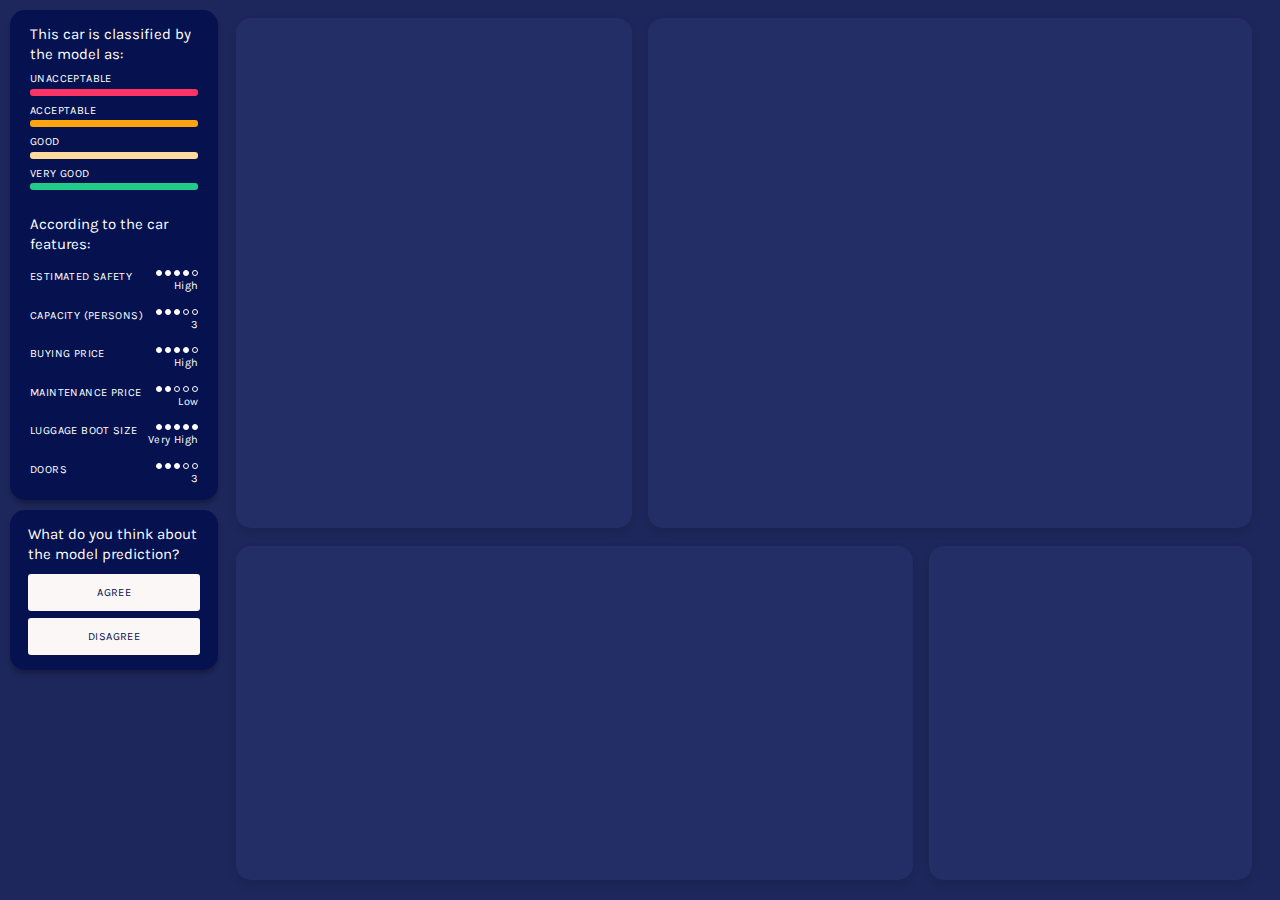
==== vis/index.html @ 2409f765 "Fixing a bug in run_bayes_opt_ex" ====
<!DOCTYPE html>
<!-- For testing out visualizations -->
<html lang="en">
  <head>
    <meta charset="UTF-8" />
    <title>Test</title>

    <!-- Boostrap CSS -->
    <link
      rel="stylesheet"
      href="https://stackpath.bootstrapcdn.com/bootstrap/4.4.1/css/bootstrap.min.css"
      integrity="sha384-Vkoo8x4CGsO3+Hhxv8T/Q5PaXtkKtu6ug5TOeNV6gBiFeWPGFN9MuhOf23Q9Ifjh"
      crossorigin="anonymous"
    />

    <!-- Main stylesheet -->
    <link rel="stylesheet" href="css/style.css" />
  </head>
  <body>
    <div class="interface-container">
      <!-- left side interface -->
      <div class="left-container">
        <div class="car-card">
          <div class="title">This car is classified by the model as:</div>
          <div class="class-list-container first">
            <div class="class-item">
              <div class="dida">unacceptable</div>
              <div class="class-bar unacceptable"></div>
            </div>
            <div class="class-item">
              <div class="dida">acceptable</div>
              <div class="class-bar acceptable"></div>
            </div>
            <div class="class-item">
              <div class="dida">good</div>
              <div class="class-bar good"></div>
            </div>
            <div class="class-item">
              <div class="dida">very good</div>
              <div class="class-bar vgood"></div>
            </div>
          </div>
          <div class="title">According to the car features:</div>
          <div class="class-list-container">
            <div id="estimated-safety" class="feature-item">
              <div class="dida">ESTIMATED SAFETY</div>
              <div class="feature-container">
                <div class="points-container">
                  <span class="point active"></span>
                  <span class="point active"></span>
                  <span class="point active"></span>
                  <span class="point active"></span>
                  <span class="point"></span>
                </div>
                <div class="feature-value dida">high</div>
              </div>
            </div>
            <div id="capacity-(persons)" class="feature-item">
              <div class="dida">CAPACITY (PERSONS)</div>
              <div class="feature-container">
                <div class="points-container">
                  <span class="point active"></span>
                  <span class="point active"></span>
                  <span class="point active"></span>
                  <span class="point"></span>
                  <span class="point"></span>
                </div>
                <div class="feature-value dida">3</div>
              </div>
            </div>
            <div id="buying-price" class="feature-item">
              <div class="dida">BUYING PRICE</div>
              <div class="feature-container">
                <div class="points-container">
                  <span class="point active"></span>
                  <span class="point active"></span>
                  <span class="point active"></span>
                  <span class="point active"></span>
                  <span class="point"></span>
                </div>
                <div class="feature-value dida">high</div>
              </div>
            </div>
            <div id="maintanence-price" class="feature-item">
              <div class="dida">MAINTENANCE PRICE</div>
              <div class="feature-container">
                <div class="points-container">
                  <span class="point active"></span>
                  <span class="point active"></span>
                  <span class="point"></span>
                  <span class="point"></span>
                  <span class="point"></span>
                </div>
                <div class="feature-value dida">low</div>
              </div>
            </div>
            <div id="luggage-boot-size" class="feature-item">
              <div class="dida">LUGGAGE BOOT SIZE</div>
              <div class="feature-container">
                <div class="points-container">
                  <span class="point active"></span>
                  <span class="point active"></span>
                  <span class="point active"></span>
                  <span class="point active"></span>
                  <span class="point active"></span>
                </div>
                <div class="feature-value dida">very high</div>
              </div>
            </div>
            <div id="doors" class="feature-item">
              <div class="dida">DOORS</div>
              <div class="feature-container">
                <div class="points-container">
                  <span class="point active"></span>
                  <span class="point active"></span>
                  <span class="point active"></span>
                  <span class="point"></span>
                  <span class="point"></span>
                </div>
                <div class="feature-value dida">3</div>
              </div>
            </div>
          </div>
        </div>
        <div class="answer-card">
          <div class="title">What do you think about the model prediction?</div>
          <div class="button first decisionBtt"><div class="dida">agree</div></div>
          <div class="button decisionBtt"><div class="dida">disagree</div></div>
        </div>
      </div>
      <!-- right side interface -->
      <div class="right-container" style="width:100%">
        <div class="vis-container" id="vis-0" style="height:58%; width:38%;"></div>
         <div class="vis-container" id="vis-1" style="height:58%; width:58%;"></div>
         <div class="vis-container" id="vis-2" style="height:38%; width:65%;"></div>
         <div class="vis-container" id="vis-3" style="height:38%; width:31%;"></div>
      </div>
    </div>

    <!-- Javascript libraries -->
    <script
      src="https://code.jquery.com/jquery-3.4.1.slim.min.js"
      integrity="sha384-J6qa4849blE2+poT4WnyKhv5vZF5SrPo0iEjwBvKU7imGFAV0wwj1yYfoRSJoZ+n"
      crossorigin="anonymous"
    ></script>
    <script
      src="https://cdn.jsdelivr.net/npm/popper.js@1.16.0/dist/umd/popper.min.js"
      integrity="sha384-Q6E9RHvbIyZFJoft+2mJbHaEWldlvI9IOYy5n3zV9zzTtmI3UksdQRVvoxMfooAo"
      crossorigin="anonymous"
    ></script>
    <script
      src="https://stackpath.bootstrapcdn.com/bootstrap/4.4.1/js/bootstrap.min.js"
      integrity="sha384-wfSDF2E50Y2D1uUdj0O3uMBJnjuUD4Ih7YwaYd1iqfktj0Uod8GCExl3Og8ifwB6"
      crossorigin="anonymous"
    ></script>

    <!-- D3.js -->
    <script src="https://d3js.org/d3.v5.min.js"></script>

    <!-- Modules and vis components -->
    <script src="js/utils.js"></script>
    <script src="js/constants.js"></script>
    <script src="js/left-panel.js"></script>
<!--    <script src="js/components.js" type="module"></script>-->

    <!-- Main JS -->
    <script src="js/main.js" type="module"></script>
  </body>
</html>
---- vis/css/style.css ----
@import url("https://fonts.googleapis.com/css2?family=Karla:wght@400;700&display=swap");
/* COLORS*/

:root {
  -webkit-font-smoothing: antialiased;
  -moz-osx-font-smoothing: grayscale;

  --acceptable: #fea410;
  --good: #ffda9f;
  --unacceptable: #fc3466;
  --vgood: #21cb8a;
  --button-default: #fbf7f6;
  --button-selected: #fff8b6;
  --component-card: #242e66;
  --user-card: #06124f;
  --grid: #6d6d6d;
  --labels: #b3b3b3;
  --background: #1d275b;
}

/* TEXT STYLES */

/* big titles */
.title {
  font-family: "Karla", sans-serif;
  font-size: 15px;
  font-weight: 400;
  font-stretch: normal;
  font-style: normal;
  line-height: 1.3;
  letter-spacing: normal;
  color: white;
  fill: white;
}
/* all the texts */
.dida {
  font-family: "Karla", sans-serif;
  font-size: 11px;
  font-weight: 400;
  font-stretch: normal;
  font-style: normal;
  line-height: 1.23;
  letter-spacing: 0.39px;
  color: white;
  text-transform: uppercase;
}
/* components labels and numbers */
.labels {
  font-family: "Karla", sans-serif;
  font-size: 9px;
  line-height: 1.1;
  color: var(--labels);
  fill: var(--labels);
  text-transform: uppercase;
}

/* GLOBAL CLASSES */
.unacceptable {
  background: var(--unacceptable);
}
.acceptable {
  background: var(--acceptable);
}
.good {
  background: var(--good);
}
.vgood {
  background: var(--vgood);
}

/****************** INTERFACE ELEMENTS *******************/

.interface-container {
  height: 100vh;
  width: 100vw;
  background: var(--background);
  padding: 10px;
  display: flex;
}

/************ LEFT SIDE ************/
.left-container {
  width: 20%;
  height: 100%;
  margin-right: 10px;
}
.car-card {
  width: 100%;
  background: var(--user-card);
  border-radius: 15px;
  box-shadow: 0 4px 4px 0 rgba(0, 0, 0, 0.25);
  margin-bottom: 10px;
  padding: 15px 20px;
}

/****** CLASS SECTION ******/
.class-list-container.first {
  margin-bottom: 25px;
}
.class-item {
  margin-top: 8px;
}
.class-bar {
  width: 100%;
  height: 7px;
  border-radius: 3px;
  margin-top: 3px;
}
.class-bar.inactive {
  opacity: 0.2;
}
/****** FEATURES SECTION ******/
.feature-item {
  display: flex;
  justify-content: space-between;
  margin-top: 16px;
}

.feature-container {
  display: flex;
  flex-direction: column;
  align-items: flex-end;
}
.points-container {
  display: flex;
  margin-bottom: 3px;
}
.point {
  height: 6px;
  width: 6px;
  border-radius: 50%;
  border: solid 1px white;
  margin-left: 3px;
}
.point.active {
  background: white;
}
.feature-value {
  text-transform: capitalize !important;
}

/****** ANSWER CARD ******/
.answer-card {
  width: 100%;
  background: var(--user-card);
  border-radius: 15px;
  box-shadow: 0 4px 4px 0 rgba(0, 0, 0, 0.25);
  padding: 15px 18px;
}
.answer-card .title {
  margin-bottom: 10px;
}
.button {
  width: 100%;
  height: 37px;
  border-radius: 3px;
  background-color: var(--button-default);
  display: flex;
  align-items: center;
  justify-content: center;
  transition: all 0.3s ease;
  cursor: pointer;
}
.button .dida {
  color: var(--user-card);
}
.button.first {
  margin-bottom: 7px;
}
.button:hover {
  background: var(--button-selected);
}

/************ RIGHT SIDE ************/
.right-container {
  display: flex;
  flex-direction: row;
  flex-wrap: wrap;
}
div.vis-container {
  /*height: 50%;*/
  /*width: 500px;*/
  border-radius: 15px;
  background-color: var(--component-card);
  padding: 15px 18px;
  margin: 0.5em;
  box-shadow: 0 4px 9px 0 rgba(0, 0, 0, 0.1);
}

/******************  VIZ ELEMENTS *******************/
/****** global ******/
.grid {
  color: var(--grid);
  stroke-width: 0.5px;
}
.data-line {
  stroke-width:  1.5px;
}

/****** feat-mean vis ******/
text.annotation {
  fill: var(--unacceptable) !important;
  text-anchor: start;
}
line.annotation {
  stroke: var(--unacceptable);
  fill: none;
  stroke-dasharray: 4, 4;
  stroke-width: 1.5px;
}
.label tspan {
  color: black;
  size: 12px;
}

/****** Parallel Coords Vis ******/
circle.marker {
  r: 4px;
  stroke: none;
  opacity: 0.5;
}
path.line {
  stroke-width: 1px;
  fill: none;
  opacity: 0.5;
  stroke-dasharray: 4, 2;
}
g.selected circle.marker,
path.line.selected {
  opacity: 1;
  stroke-dasharray: 0, 0;
}
text.data-label:not(.selected) {
  opacity: 0.8;
}

/******* Confusion Matrix ******/
.axis-label {
    font-size: 12px;
    opacity: 1;
}
rect.box-outline {
    stroke-width: 1px;
    fill: none;
}

/******* Voting vis *******/
circle.dot {
  opacity: 1;
}
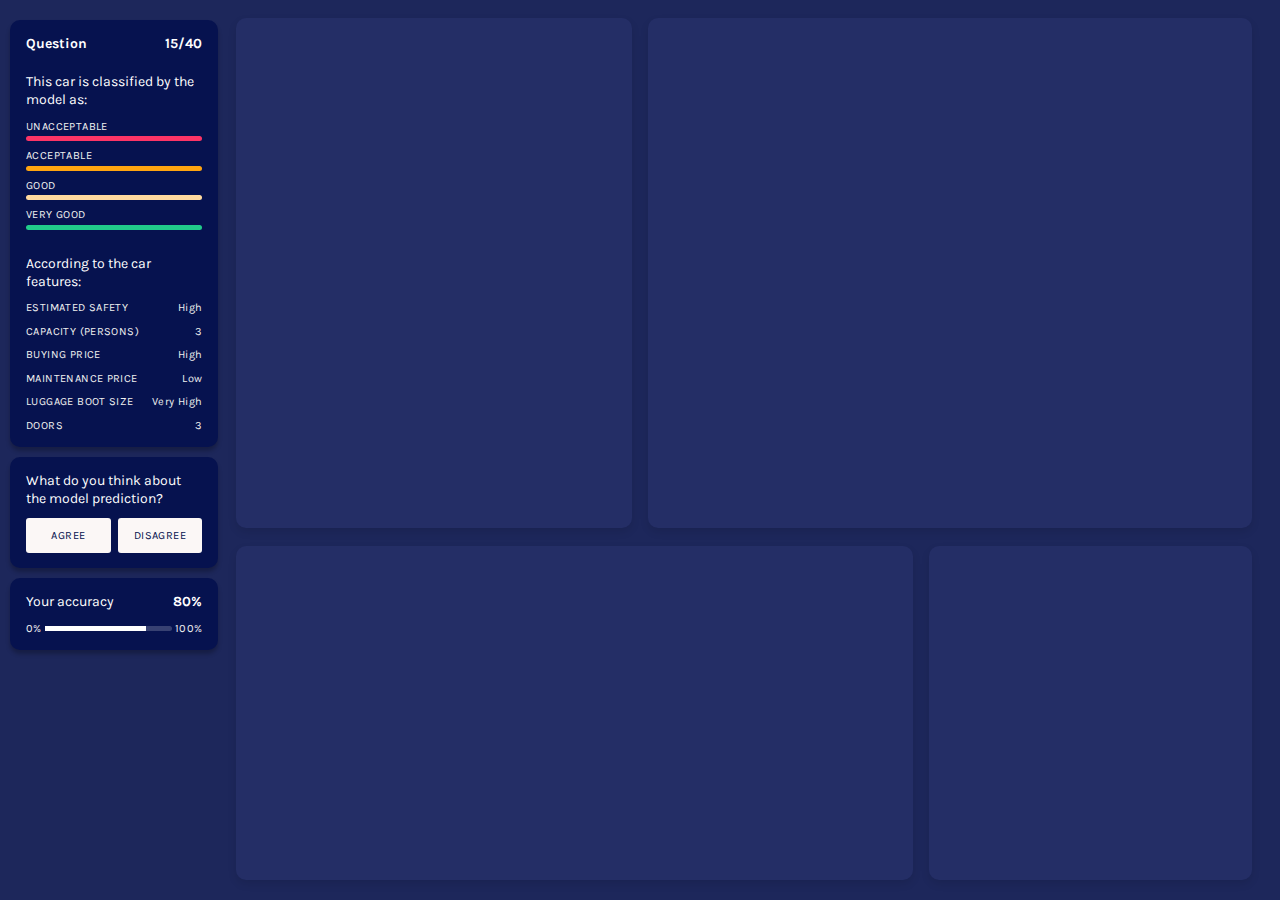
==== commit 51834dae: "add question + accuracy card" ====
--- a/vis/index.html
+++ b/vis/index.html
@@ -20,7 +20,11 @@
     <div class="interface-container">
       <!-- left side interface -->
       <div class="left-container">
-        <div class="car-card">
+        <div class="left-card">
+          <div class="question-container">
+            <div class="title"><b>Question</b></div>
+            <div class="title dynamic"><b>15/40</b></div>
+          </div>
           <div class="title">This car is classified by the model as:</div>
           <div class="class-list-container first">
             <div class="class-item">
@@ -45,95 +49,128 @@
             <div id="estimated-safety" class="feature-item">
               <div class="dida">ESTIMATED SAFETY</div>
               <div class="feature-container">
-                <div class="points-container">
-                  <span class="point active"></span>
-                  <span class="point active"></span>
-                  <span class="point active"></span>
-                  <span class="point active"></span>
-                  <span class="point"></span>
-                </div>
+                <!-- <div class="points-container">
+                  <span class="point active"></span>
+                  <span class="point active"></span>
+                  <span class="point active"></span>
+                  <span class="point active"></span>
+                  <span class="point"></span>
+                </div> -->
                 <div class="feature-value dida">high</div>
               </div>
             </div>
             <div id="capacity-(persons)" class="feature-item">
               <div class="dida">CAPACITY (PERSONS)</div>
               <div class="feature-container">
-                <div class="points-container">
-                  <span class="point active"></span>
-                  <span class="point active"></span>
-                  <span class="point active"></span>
-                  <span class="point"></span>
-                  <span class="point"></span>
-                </div>
+                <!-- <div class="points-container">
+                  <span class="point active"></span>
+                  <span class="point active"></span>
+                  <span class="point active"></span>
+                  <span class="point"></span>
+                  <span class="point"></span>
+                </div> -->
                 <div class="feature-value dida">3</div>
               </div>
             </div>
             <div id="buying-price" class="feature-item">
               <div class="dida">BUYING PRICE</div>
               <div class="feature-container">
-                <div class="points-container">
-                  <span class="point active"></span>
-                  <span class="point active"></span>
-                  <span class="point active"></span>
-                  <span class="point active"></span>
-                  <span class="point"></span>
-                </div>
+                <!-- <div class="points-container">
+                  <span class="point active"></span>
+                  <span class="point active"></span>
+                  <span class="point active"></span>
+                  <span class="point active"></span>
+                  <span class="point"></span>
+                </div> -->
                 <div class="feature-value dida">high</div>
               </div>
             </div>
             <div id="maintanence-price" class="feature-item">
               <div class="dida">MAINTENANCE PRICE</div>
               <div class="feature-container">
-                <div class="points-container">
-                  <span class="point active"></span>
-                  <span class="point active"></span>
-                  <span class="point"></span>
-                  <span class="point"></span>
-                  <span class="point"></span>
-                </div>
+                <!-- <div class="points-container">
+                  <span class="point active"></span>
+                  <span class="point active"></span>
+                  <span class="point"></span>
+                  <span class="point"></span>
+                  <span class="point"></span>
+                </div> -->
                 <div class="feature-value dida">low</div>
               </div>
             </div>
             <div id="luggage-boot-size" class="feature-item">
               <div class="dida">LUGGAGE BOOT SIZE</div>
               <div class="feature-container">
-                <div class="points-container">
-                  <span class="point active"></span>
-                  <span class="point active"></span>
-                  <span class="point active"></span>
-                  <span class="point active"></span>
-                  <span class="point active"></span>
-                </div>
+                <!-- <div class="points-container">
+                  <span class="point active"></span>
+                  <span class="point active"></span>
+                  <span class="point active"></span>
+                  <span class="point active"></span>
+                  <span class="point active"></span>
+                </div> -->
                 <div class="feature-value dida">very high</div>
               </div>
             </div>
             <div id="doors" class="feature-item">
               <div class="dida">DOORS</div>
               <div class="feature-container">
-                <div class="points-container">
-                  <span class="point active"></span>
-                  <span class="point active"></span>
-                  <span class="point active"></span>
-                  <span class="point"></span>
-                  <span class="point"></span>
-                </div>
+                <!-- <div class="points-container">
+                  <span class="point active"></span>
+                  <span class="point active"></span>
+                  <span class="point active"></span>
+                  <span class="point"></span>
+                  <span class="point"></span>
+                </div> -->
                 <div class="feature-value dida">3</div>
               </div>
             </div>
           </div>
         </div>
-        <div class="answer-card">
+        <div class="left-card">
           <div class="title">What do you think about the model prediction?</div>
-          <div class="button first decisionBtt"><div class="dida">agree</div></div>
-          <div class="button decisionBtt"><div class="dida">disagree</div></div>
+          <div class="buttons-container">
+            <div class="button first decisionBtt">
+              <div class="dida">agree</div>
+            </div>
+            <div class="button decisionBtt">
+              <div class="dida">disagree</div>
+            </div>
+          </div>
+        </div>
+        <div class="left-card">
+          <div class="title-container">
+            <div class="title">Your accuracy</div>
+            <div class="title dynamic"><b>80%</b></div>
+          </div>
+          <div class="accuracy-bar-container">
+            <div class="dida">0%</div>
+            <div class="accuracy-bar"><div class="accuracy-bar-top"></div></div>
+            <div class="dida">100%</div>
+          </div>
         </div>
       </div>
       <!-- right side interface -->
-      <div class="right-container" style="width:100%">
-        <div class="vis-container" id="vis-0" style="height:58%; width:38%;"></div>
-         <div class="vis-container" id="vis-1" style="height:58%; width:58%;"></div>
-         <div class="vis-container" id="vis-2" style="height:38%; width:65%;"></div>
-         <div class="vis-container" id="vis-3" style="height:38%; width:31%;"></div>
+      <div class="right-container" style="width: 100%;">
+        <div
+          class="vis-container"
+          id="vis-0"
+          style="height: 58%; width: 38%;"
+        ></div>
+        <div
+          class="vis-container"
+          id="vis-1"
+          style="height: 58%; width: 58%;"
+        ></div>
+        <div
+          class="vis-container"
+          id="vis-2"
+          style="height: 38%; width: 65%;"
+        ></div>
+        <div
+          class="vis-container"
+          id="vis-3"
+          style="height: 38%; width: 31%;"
+        ></div>
       </div>
     </div>
 
@@ -161,7 +198,7 @@
     <script src="js/utils.js"></script>
     <script src="js/constants.js"></script>
     <script src="js/left-panel.js"></script>
-<!--    <script src="js/components.js" type="module"></script>-->
+    <!--    <script src="js/components.js" type="module"></script>-->
 
     <!-- Main JS -->
     <script src="js/main.js" type="module"></script>
--- a/vis/css/style.css
+++ b/vis/css/style.css
@@ -23,7 +23,7 @@
 /* big titles */
 .title {
   font-family: "Karla", sans-serif;
-  font-size: 15px;
+  font-size: 14px;
   font-weight: 400;
   font-stretch: normal;
   font-style: normal;
@@ -41,7 +41,7 @@
   font-style: normal;
   line-height: 1.23;
   letter-spacing: 0.39px;
-  color: white;
+  color: #F0F0F0;
   text-transform: uppercase;
 }
 /* components labels and numbers */
@@ -84,13 +84,22 @@
   height: 100%;
   margin-right: 10px;
 }
-.car-card {
+.left-card {
   width: 100%;
   background: var(--user-card);
-  border-radius: 15px;
+  border-radius: 10px;
   box-shadow: 0 4px 4px 0 rgba(0, 0, 0, 0.25);
+  padding: 15px 16px;
+  margin-top: 10px;
+}
+.question-container {
+  display: flex;
+  justify-content: space-between;
+  margin-bottom:10px;
+}
+
+.left-card .title {
   margin-bottom: 10px;
-  padding: 15px 20px;
 }
 
 /****** CLASS SECTION ******/
@@ -102,7 +111,7 @@
 }
 .class-bar {
   width: 100%;
-  height: 7px;
+  height: 5px;
   border-radius: 3px;
   margin-top: 3px;
 }
@@ -113,7 +122,7 @@
 .feature-item {
   display: flex;
   justify-content: space-between;
-  margin-top: 16px;
+  margin-top: 10px;
 }
 
 .feature-container {
@@ -140,19 +149,13 @@
 }
 
 /****** ANSWER CARD ******/
-.answer-card {
-  width: 100%;
-  background: var(--user-card);
-  border-radius: 15px;
-  box-shadow: 0 4px 4px 0 rgba(0, 0, 0, 0.25);
-  padding: 15px 18px;
-}
-.answer-card .title {
-  margin-bottom: 10px;
+
+.buttons-container {
+  display: flex;
 }
 .button {
-  width: 100%;
-  height: 37px;
+  width: 50%;
+  height: 35px;
   border-radius: 3px;
   background-color: var(--button-default);
   display: flex;
@@ -165,10 +168,38 @@
   color: var(--user-card);
 }
 .button.first {
-  margin-bottom: 7px;
+  margin-right: 7px;
 }
 .button:hover {
   background: var(--button-selected);
+}
+/****** ACCURACY CARD ******/
+.title-container {
+  display: flex;
+  justify-content: space-between;
+}
+.accuracy-bar-container {
+  display: flex;
+  justify-content: space-between;
+  align-items: center;
+}
+.accuracy-bar {
+  width: 100%;
+  height: 5px;
+  border-radius: 3px;
+  margin: 0 3px;
+  background-color: rgba(255, 255, 255, 0.2);
+  position: relative;
+  z-index:0;
+}
+.accuracy-bar-top {
+  width: 80%;
+  height: 100%;
+  background: white;
+  position:absolute;
+  top:0;
+  left:0;
+  z-index:2;
 }
 
 /************ RIGHT SIDE ************/
@@ -180,7 +211,7 @@
 div.vis-container {
   /*height: 50%;*/
   /*width: 500px;*/
-  border-radius: 15px;
+  border-radius: 10px;
   background-color: var(--component-card);
   padding: 15px 18px;
   margin: 0.5em;
@@ -194,7 +225,7 @@
   stroke-width: 0.5px;
 }
 .data-line {
-  stroke-width:  1.5px;
+  stroke-width: 1.5px;
 }
 
 /****** feat-mean vis ******/
@@ -236,15 +267,15 @@
 
 /******* Confusion Matrix ******/
 .axis-label {
-    font-size: 12px;
-    opacity: 1;
+  font-size: 12px;
+  opacity: 1;
 }
 rect.box-outline {
-    stroke-width: 1px;
-    fill: none;
+  stroke-width: 1px;
+  fill: none;
 }
 
 /******* Voting vis *******/
 circle.dot {
   opacity: 1;
-}+}
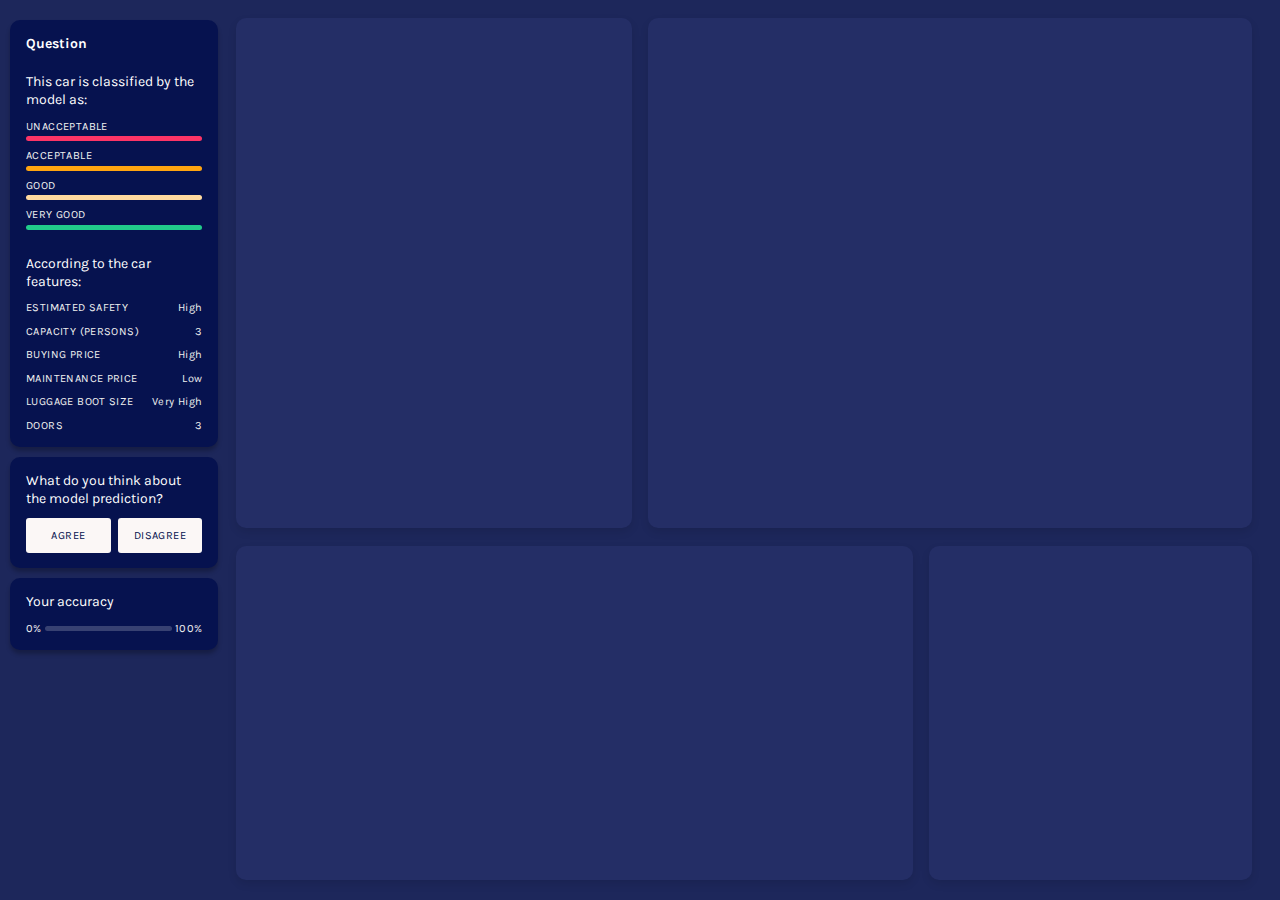
==== commit a286d5b4: "dynamically updating left panel" ====
--- a/vis/index.html
+++ b/vis/index.html
@@ -23,7 +23,7 @@
         <div class="left-card">
           <div class="question-container">
             <div class="title"><b>Question</b></div>
-            <div class="title dynamic"><b>15/40</b></div>
+            <div id="question-progress" class="title dynamic"><b></b></div>
           </div>
           <div class="title">This car is classified by the model as:</div>
           <div class="class-list-container first">
@@ -140,7 +140,7 @@
         <div class="left-card">
           <div class="title-container">
             <div class="title">Your accuracy</div>
-            <div class="title dynamic"><b>80%</b></div>
+            <div id="accuracy-score" class="title dynamic"><b></b></div>
           </div>
           <div class="accuracy-bar-container">
             <div class="dida">0%</div>
--- a/vis/css/style.css
+++ b/vis/css/style.css
@@ -193,7 +193,7 @@
   z-index:0;
 }
 .accuracy-bar-top {
-  width: 80%;
+  width: 0%;
   height: 100%;
   background: white;
   position:absolute;
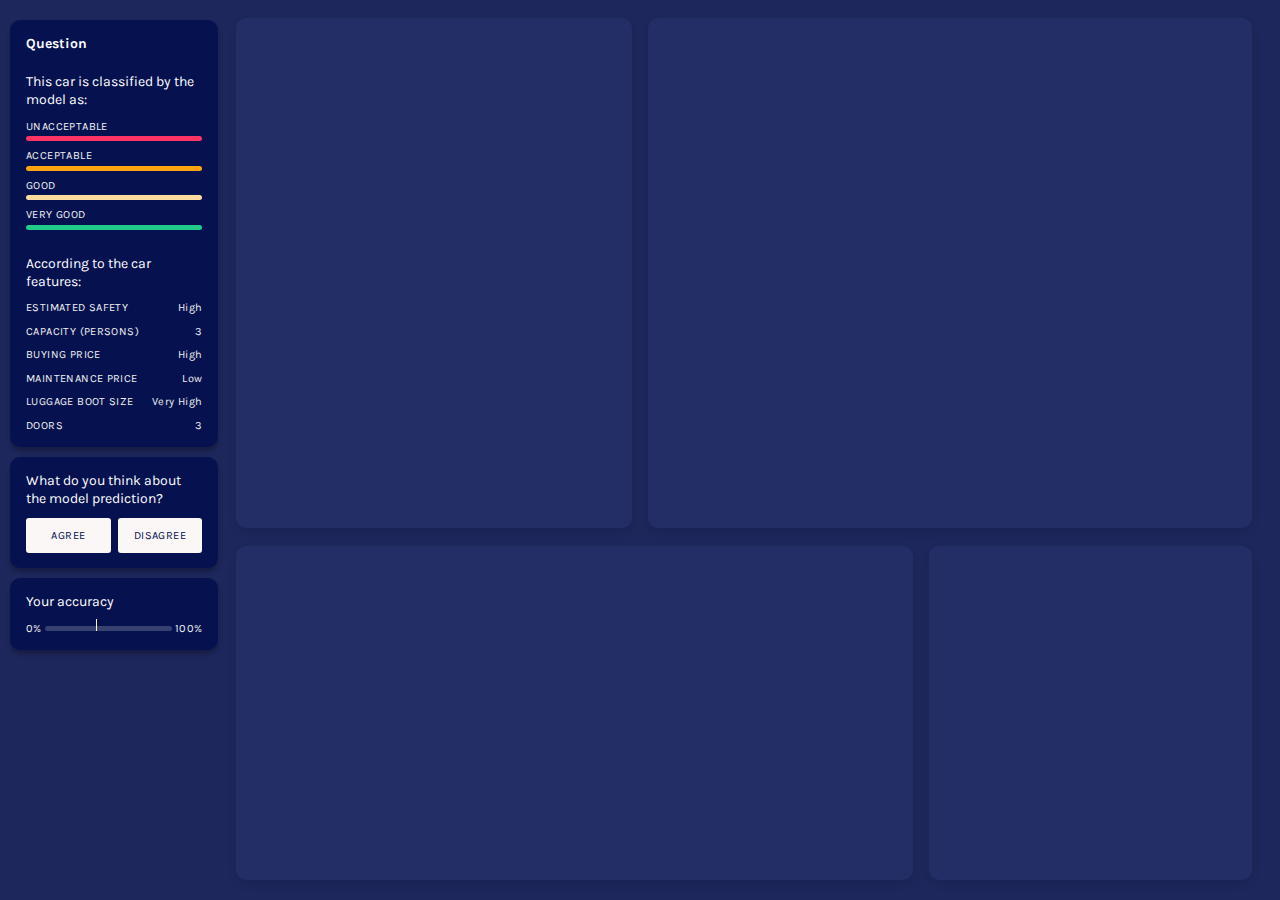
==== commit 393db29e: "feedback page + accuracy bar" ====
--- a/vis/index.html
+++ b/vis/index.html
@@ -17,6 +17,22 @@
     <link rel="stylesheet" href="css/style.css" />
   </head>
   <body>
+     <!-- feedback page -->
+    <div class="feedback-container hidden">
+      <div class="feedback-window">
+        <div class="title">Your answer was</div>
+        <div class="feedback-buttons">
+          <div class="feedback button first active">
+            <div class="dida">correct</div>
+          </div>
+          <div class="feedback button">
+            <div class="dida">incorrect</div>
+          </div>
+        </div>
+        <div class="dida cta">Click anywhere to go on</div>
+      </div>
+    </div>
+     <!-- interface page -->
     <div class="interface-container">
       <!-- left side interface -->
       <div class="left-container">
@@ -144,7 +160,7 @@
           </div>
           <div class="accuracy-bar-container">
             <div class="dida">0%</div>
-            <div class="accuracy-bar"><div class="accuracy-bar-top"></div></div>
+            <div class="accuracy-bar"><div class="accuracy-bar-top"></div><div class="accuracy-bar-bar"></div></div>
             <div class="dida">100%</div>
           </div>
         </div>
--- a/vis/css/style.css
+++ b/vis/css/style.css
@@ -41,14 +41,15 @@
   font-style: normal;
   line-height: 1.23;
   letter-spacing: 0.39px;
-  color: #F0F0F0;
+  color: #f0f0f0;
   text-transform: uppercase;
 }
 /* components labels and numbers */
 .labels {
   font-family: "Karla", sans-serif;
-  font-size: 9px;
+  font-size: 10px;
   line-height: 1.1;
+  letter-spacing: 0.8px;
   color: var(--labels);
   fill: var(--labels);
   text-transform: uppercase;
@@ -66,6 +67,46 @@
 }
 .vgood {
   background: var(--vgood);
+}
+
+/****************** FEEDBACK PAGE *******************/
+.feedback-container {
+  height: 100vh;
+  width: 100vw;
+  background: var(--background);
+  position: absolute;
+  top: 0;
+  left: 0;
+  z-index: 2;
+  display: flex;
+  align-items: center;
+  justify-content: center;
+}
+.feedback-container.hidden {
+  opacity: 0;
+  pointer-events: none;
+}
+.feedback-window {
+  width: 30vw;
+  background: var(--user-card);
+  border-radius: 10px;
+  padding: 40px;
+  display: flex;
+  flex-direction: column;
+  align-items: center;
+}
+.feedback-buttons {
+  width: 100%;
+  display: flex;
+  pointer-events: none;
+  margin: 20px 0;
+}
+.feedback.button.active {
+  background: var(--button-selected) !important;
+}
+.dida.cta {
+  margin-top: 30px;
+  color: var(--labels);
 }
 
 /****************** INTERFACE ELEMENTS *******************/
@@ -95,7 +136,7 @@
 .question-container {
   display: flex;
   justify-content: space-between;
-  margin-bottom:10px;
+  margin-bottom: 10px;
 }
 
 .left-card .title {
@@ -190,16 +231,25 @@
   margin: 0 3px;
   background-color: rgba(255, 255, 255, 0.2);
   position: relative;
-  z-index:0;
+  z-index: 0;
 }
 .accuracy-bar-top {
   width: 0%;
   height: 100%;
   background: white;
-  position:absolute;
-  top:0;
-  left:0;
-  z-index:2;
+  position: absolute;
+  top: 0;
+  left: 0;
+  z-index: 2;
+}
+.accuracy-bar-bar {
+  width: 1px;
+  height: calc(100% + 7px);
+  background: var(--button-selected);
+  position: absolute;
+  bottom: 0;
+  left: 40%;
+  z-index: 2;
 }
 
 /************ RIGHT SIDE ************/
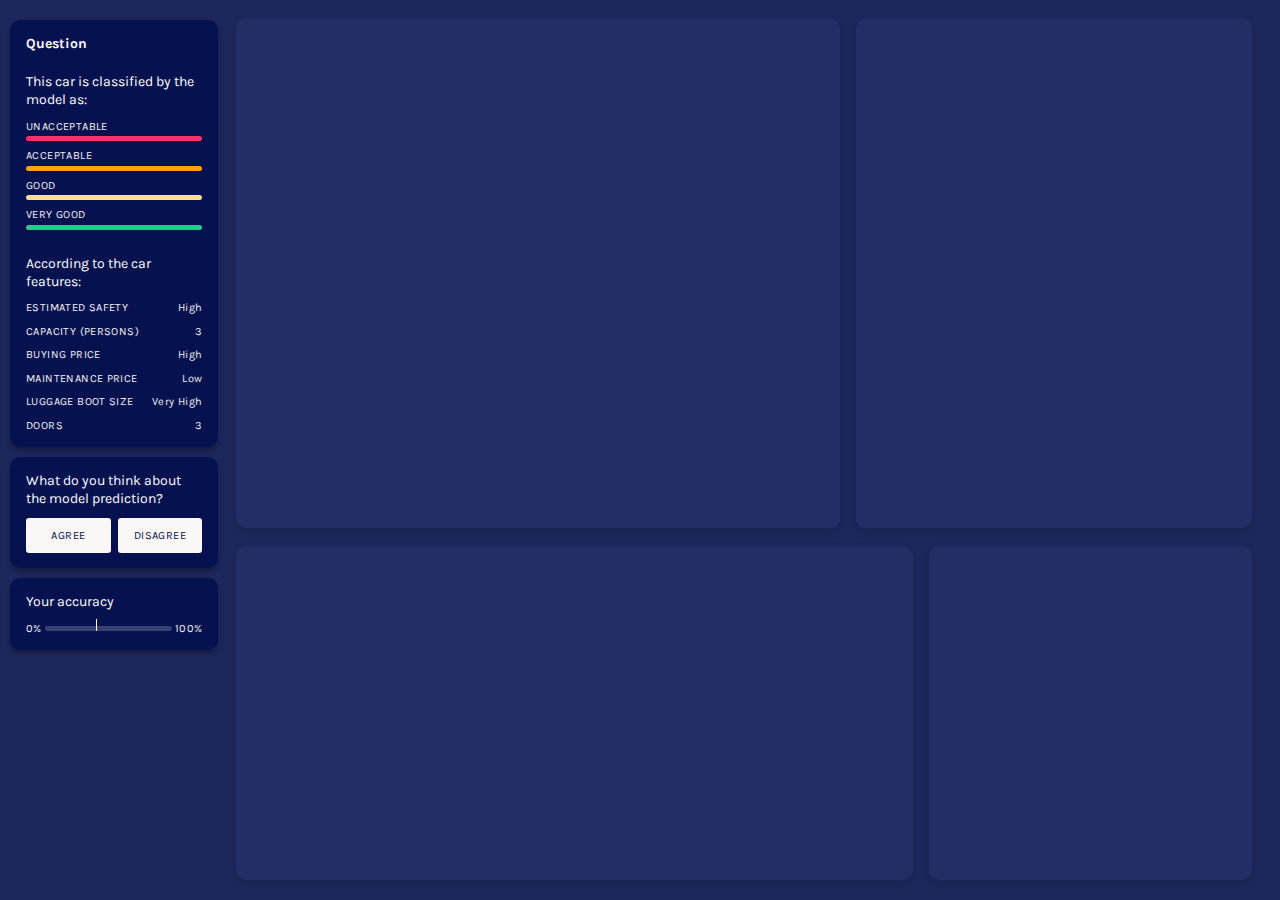
==== commit e7d24fed: "parallel coords works now" ====
--- a/vis/index.html
+++ b/vis/index.html
@@ -170,12 +170,12 @@
         <div
           class="vis-container"
           id="vis-0"
+          style="height: 58%; width: 58%;"
+        ></div>
+        <div
+          class="vis-container"
+          id="vis-1"
           style="height: 58%; width: 38%;"
-        ></div>
-        <div
-          class="vis-container"
-          id="vis-1"
-          style="height: 58%; width: 58%;"
         ></div>
         <div
           class="vis-container"
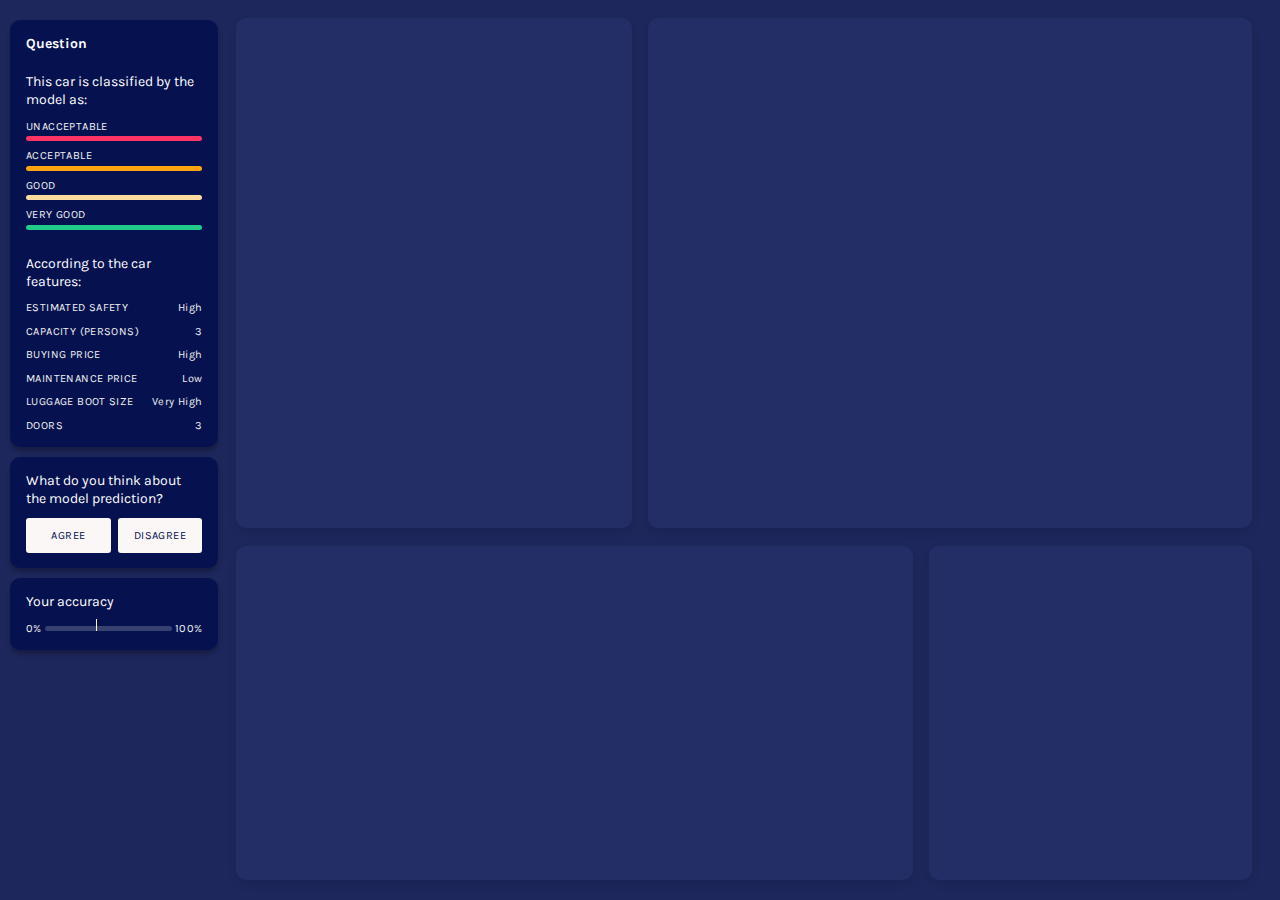
==== commit bc5affc7: "Added feat importance label vertical" ====
--- a/vis/index.html
+++ b/vis/index.html
@@ -170,12 +170,12 @@
         <div
           class="vis-container"
           id="vis-0"
+          style="height: 58%; width: 38%;"
+        ></div>
+        <div
+          class="vis-container"
+          id="vis-1"
           style="height: 58%; width: 58%;"
-        ></div>
-        <div
-          class="vis-container"
-          id="vis-1"
-          style="height: 58%; width: 38%;"
         ></div>
         <div
           class="vis-container"
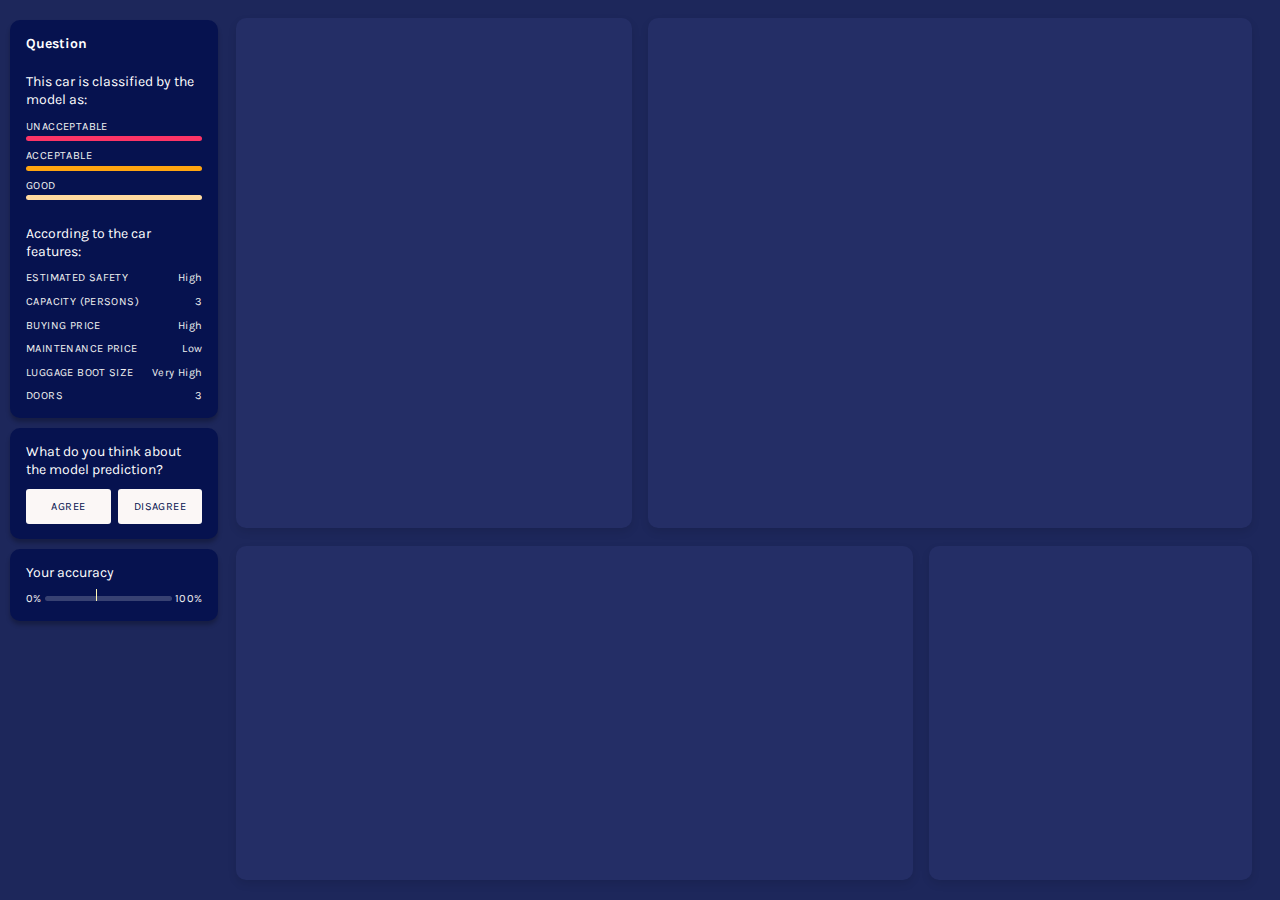
==== commit 250ca781: "Added new data" ====
--- a/vis/index.html
+++ b/vis/index.html
@@ -55,10 +55,10 @@
               <div class="dida">good</div>
               <div class="class-bar good"></div>
             </div>
-            <div class="class-item">
-              <div class="dida">very good</div>
-              <div class="class-bar vgood"></div>
-            </div>
+<!--            <div class="class-item">-->
+<!--              <div class="dida">very good</div>-->
+<!--              <div class="class-bar vgood"></div>-->
+<!--            </div>-->
           </div>
           <div class="title">According to the car features:</div>
           <div class="class-list-container">
@@ -209,8 +209,9 @@
 
     <!-- D3.js -->
     <script src="https://d3js.org/d3.v5.min.js"></script>
-
-    <!-- Modules and vis components -->
+     <script src="js/d3-tip.js"></script>
+
+     <!-- Modules and vis components -->
     <script src="js/utils.js"></script>
     <script src="js/constants.js"></script>
     <script src="js/left-panel.js"></script>
--- a/vis/css/style.css
+++ b/vis/css/style.css
@@ -96,6 +96,9 @@
   align-items: center;
 }
 .feedback-buttons {
+
+  align-items: center;
+  justify-content: center;
   width: 100%;
   display: flex;
   pointer-events: none;
@@ -277,6 +280,49 @@
 .data-line {
   stroke-width: 1.5px;
 }
+g.tooltip rect {
+  fill: var(--grid);
+  rx: 5
+}
+.info-label.dida {
+  fill: white;
+  text-transform: none;
+  font-size: 12px;
+}
+/** Tooltip **/
+.d3-tip {
+  line-height: 1;
+  font-weight: bold;
+  padding: 12px;
+  background: rgba(0, 0, 0, 0.7);
+  color: #fff;
+  border-radius: 2px;
+  max-width: 300px;
+}
+
+/* Creates a small triangle extender for the tooltip */
+.d3-tip:after {
+  box-sizing: border-box;
+  display: inline;
+  font-size: 10px;
+  width: 100%;
+  line-height: 1;
+  color: rgba(0, 0, 0, 0.7);
+  content: "\25BC";
+  position: absolute;
+  text-align: center;
+  transform: rotate(180deg);
+  top: 0;
+  left: 0;
+  margin: -8px 0 0 0;
+}
+
+/* Style northward tooltips differently */
+.d3-tip.n:after {
+  margin: -1px 0 0 0;
+  top: 100%;
+  left: 0;
+}
 
 /****** feat-mean vis ******/
 text.annotation {
